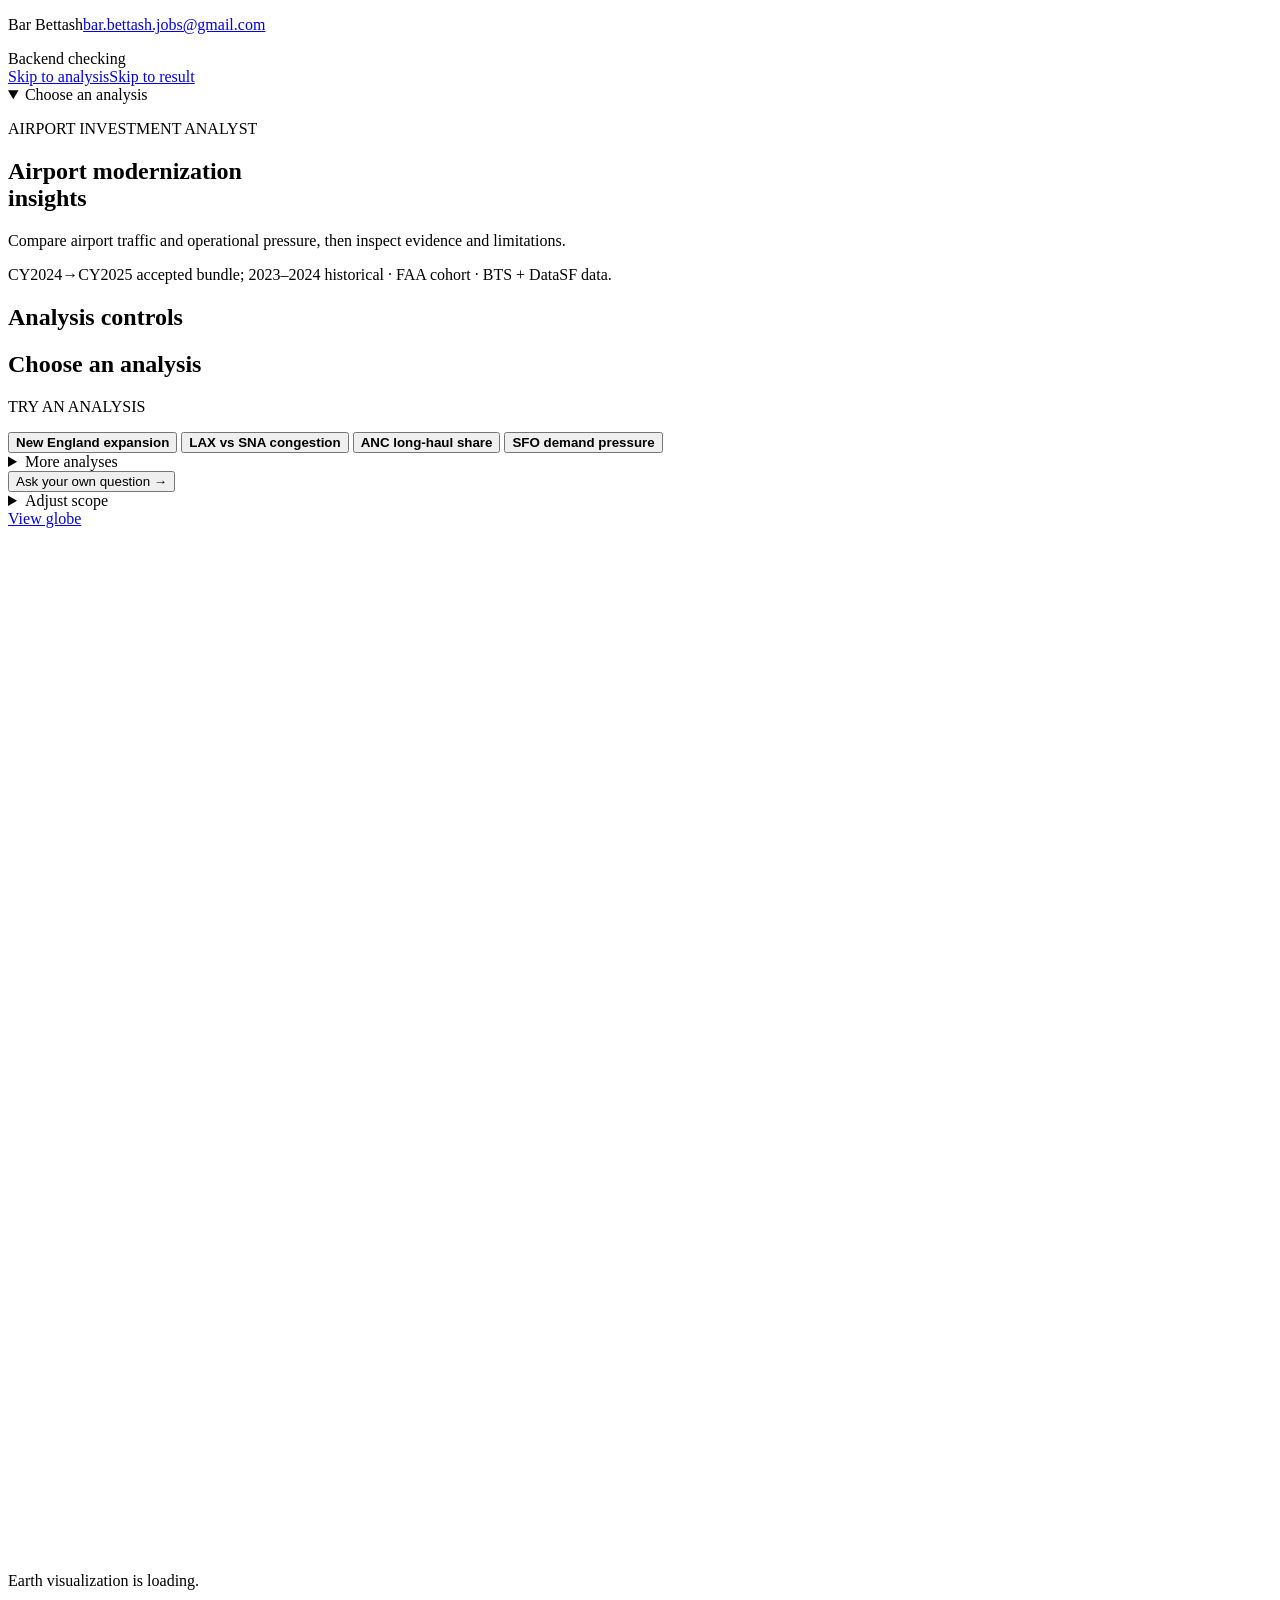
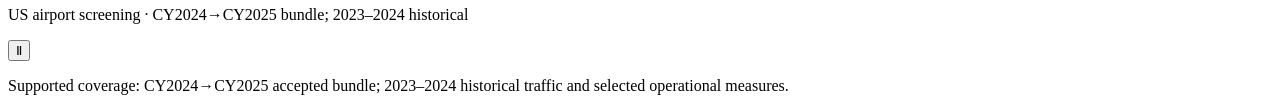
==== app/frontend/index.html @ a72f9068 "Restructure repo into README, docs and app; make README the design document - Root now holds README." ====
<!doctype html>
<html lang="en">
<head>
  <meta charset="utf-8">
  <meta name="viewport" content="width=device-width, initial-scale=1">
  <title>Airport Investment Screening Assistant</title>
  <link rel="stylesheet" href="/static/styles.css">
  <script src="/static/app.js" defer></script>
  <script type="module" src="/static/globe.js"></script>
</head>
<body>
<header class="contact-header">
  <p class="contact"><span>Bar Bettash</span><a href="mailto:bar.bettash.jobs@gmail.com">bar.bettash.jobs@gmail.com</a></p>
</header>
<span id="health-status" class="visually-hidden" role="status">Backend checking</span>
<nav class="skip-links" aria-label="Skip navigation"><a id="analysis-skip" href="#analyst-rail">Skip to analysis</a><a id="result-skip" href="#result-title">Skip to result</a></nav>
<main id="workspace" class="page app-main">
  <div id="hero-layout" class="hero-layout">
   <div id="analysis-workspace" class="analysis-workspace" aria-label="Airport analysis workspace">
   <details id="setup-controls" open>
    <summary id="setup-toggle">Choose an analysis</summary>
    <section id="landing-introduction" class="product-intro" aria-labelledby="landing-title">
     <p class="eyebrow">AIRPORT INVESTMENT ANALYST</p>
     <h1 id="landing-title">Airport modernization<br>insights</h1>
     <p class="intro">Compare airport traffic and operational pressure, then inspect evidence and limitations.</p>
     <p class="coverage-note">CY2024→CY2025 accepted bundle; 2023–2024 historical · FAA cohort · BTS + DataSF data.</p>
    </section>
  <aside id="analyst-rail" class="copy-column" aria-label="Analyst controls" tabindex="-1">
   <div id="controls" aria-busy="false" aria-labelledby="analyst-title">
    <h2 id="analyst-title" class="visually-hidden">Analysis controls</h2>
    <section id="analyze" aria-labelledby="demo-title">
      <h2 id="demo-title" class="visually-hidden">Choose an analysis</h2>
      <p class="eyebrow try-label">TRY AN ANALYSIS</p>
      <div class="prompt-grid">
        <button type="button" class="prompt" data-preset="new-england" data-send><strong>New England expansion</strong></button>
        <button type="button" class="prompt" data-preset="lax-sna" data-send><strong>LAX vs SNA congestion</strong></button>
        <button type="button" class="prompt" data-preset="anc-long-haul" data-send><strong>ANC long-haul share</strong></button>
        <button type="button" class="prompt" data-preset="sfo-pressure" data-send><strong>SFO demand pressure</strong></button>
      </div>
      <details class="more-examples">
        <summary>More analyses</summary>
        <div class="prompt-grid">
          <button type="button" class="prompt" data-preset="sfo-trend" data-send><strong>SFO passenger trend</strong><span>Combined domestic/international monthly series.</span></button>
          <button type="button" class="prompt" data-preset="bos-pvd" data-send><strong>BOS vs PVD growth</strong><span>2025 passenger growth against the 2024 baseline.</span></button>
          <button type="button" class="prompt" data-preset="growth" data-send><strong>New England growth ranking</strong><span>Raw growth, separate from screening score.</span></button>
        </div>
      </details>
    </section>
    <button type="button" id="ask-trigger" class="ask-trigger" aria-expanded="false" aria-controls="conversation-composer"><span>Ask your own question</span> <span class="ask-arrow" aria-hidden="true">→</span></button>
    <p id="feedback" class="notice" role="status" aria-live="polite" hidden></p>
    <details id="scope-panel" class="scope-disclosure">
      <summary id="scope-title">Adjust scope</summary>
      <p id="scope-help" class="hint">Choose values, then run once. Rank applies to New England; leave airports blank for the full cohort. Compare needs two airports; metric needs one. Default period is the accepted CY2024→CY2025 bundle; 2023–2024 remain available as history. Operations support LAX/SNA/SFO in 2025 and 2024; SFO bundles support SFO only. Growth and screening compare against the prior year, so they are not available for 2023.</p>
      <form id="scope-form" aria-describedby="scope-help">
        <div class="fields">
          <label for="action">Action<select id="action"><option value="rank">Rank</option><option value="compare">Compare</option><option value="metric">Single-airport metric</option></select><span id="action-error" class="field-error" role="alert" aria-live="assertive" hidden></span></label>
          <label for="airports">Airport codes, separated by commas<input id="airports" maxlength="150" placeholder="BOS, PVD" autocomplete="off"><span id="airports-error" class="field-error" role="alert" aria-live="assertive" hidden></span></label>
          <div class="airport-picker-row">
            <label for="airport-picker">Add a supported airport<select id="airport-picker" aria-describedby="airport-picker-help">
              <option value="">Choose an airport</option>
              <option>BDL</option><option>HVN</option><option>PWM</option><option>BGR</option><option>PQI</option><option>RKD</option><option>BHB</option><option>AUG</option>
              <option>BOS</option><option>ACK</option><option>ORH</option><option>MVY</option><option>HYA</option><option>PVC</option><option>MHT</option><option>PSM</option>
              <option>LEB</option><option>PVD</option><option>WST</option><option>BID</option><option>BTV</option><option>RUT</option><option>EWB</option><option>ANC</option>
              <option>LAX</option><option>SNA</option><option>SFO</option>
            </select></label>
            <button type="button" id="add-airport">Add to draft</button>
          </div>
          <p id="airport-picker-help" class="airport-picker-help">Add one of all 27 supported airports to the visible draft. Globe shortcuts show only six mapped locations.</p>
          <label for="metric">Metric<select id="metric">
            <option value="screen_score">Screening score</option><option value="passengers">Passengers</option><option value="seats">Seats</option><option value="departures">Departures</option><option value="passenger_growth">Passenger growth</option><option value="seat_occupancy">Seat occupancy</option><option value="long_haul_share">Long-haul share</option><option value="congestion">Operational comparison (four indicators)</option><option value="cancellation_rate">Cancellation rate</option><option value="diversion_rate">Diversion rate</option><option value="departure_delay_minutes">Departure delay</option><option value="taxi_out_minutes">Taxi out</option><option value="sfo_enplaned_trend">SFO passenger trend</option><option value="sfo_pressure">SFO demand pressure</option>
          </select><span id="metric-error" class="field-error" role="alert" aria-live="assertive" hidden></span></label>
          <label for="year">Year<select id="year"><option value="2025" selected>2025 (vs 2024, accepted bundle)</option><option value="2024">2024 (historical, vs 2023)</option><option value="2023">2023 (T-100 levels/occupancy/long haul only)</option></select><span id="year-error" class="field-error" role="alert" aria-live="assertive" hidden></span></label>
          <label for="threshold">Long-haul threshold in miles<input id="threshold" type="number" min="1" max="12000" step="any" value="3000" aria-describedby="threshold-help" disabled><span id="threshold-help" class="hint">Used only for long-haul share.</span><span id="threshold-error" class="field-error" role="alert" aria-live="assertive" hidden></span></label>
        </div>
        <button type="submit" class="primary" data-send>Run selected scope</button>
      </form>
    </details>
   </div>
  </aside>
   </details>
   </div>
   <aside id="result-panel" class="results-column" aria-labelledby="result-title" hidden>
    <button type="button" id="back-to-analysis" class="back-to-analysis" hidden aria-label="Back to analysis choices">← <span>Back</span></button>
    <h2 id="result-title" tabindex="-1" hidden>Analysis result</h2>
    <section id="result" aria-label="Analysis results" hidden></section>
    <div id="result-actions" class="result-actions"><button type="button" id="view-evidence" hidden>View evidence</button><button type="button" id="fresh" hidden>Choose another question</button><button type="button" id="explain" data-send disabled hidden>Explain this result</button></div>
   </aside>
   <a id="view-globe" href="#earth-stage">View globe</a>
   </div>
   <section id="earth-stage" class="earth-stage" aria-label="Earth visualization" tabindex="-1">
    <div class="earth-frame">
      <img id="earth-poster" src="/static/assets/earth-poster.webp" alt="" aria-hidden="true">
      <canvas id="earth-canvas" width="1024" height="1024" tabindex="0" aria-label="Interactive Earth globe; drag to rotate"></canvas>
      <div id="globe-markers" class="globe-markers" aria-label="Airport markers"></div>
      <p id="globe-status" class="globe-status" role="status">Earth visualization is loading.</p>
    </div>
    <p class="earth-caption">US airport screening <span>·</span> CY2024→CY2025 bundle; 2023–2024 historical</p>
   </section>
  </div>
</main>
<button id="globe-motion-toggle" class="globe-motion-toggle" type="button" aria-pressed="false" aria-label="Pause Earth motion"><span data-motion-icon aria-hidden="true">Ⅱ</span></button>
<section id="conversation-composer" class="conversation-composer" aria-label="Ask an analysis follow-up" aria-hidden="true" hidden inert>
  <form id="chat-form" novalidate>
    <label class="visually-hidden" for="question">Ask a question about airport analysis</label>
    <textarea id="question" maxlength="4000" required aria-describedby="question-help question-error" placeholder="Ask about this analysis…"></textarea>
    <button type="submit" class="composer-send" data-send aria-label="Send question">↑</button>
    <p id="question-help" class="visually-hidden">Your question is sent to the analysis service.</p>
    <p id="question-error" class="field-error" role="alert" aria-live="assertive" hidden></p>
  </form>
</section>
<p id="context-summary" class="visually-hidden">Supported coverage: CY2024→CY2025 accepted bundle; 2023–2024 historical traffic and selected operational measures.</p>
</body>
</html>
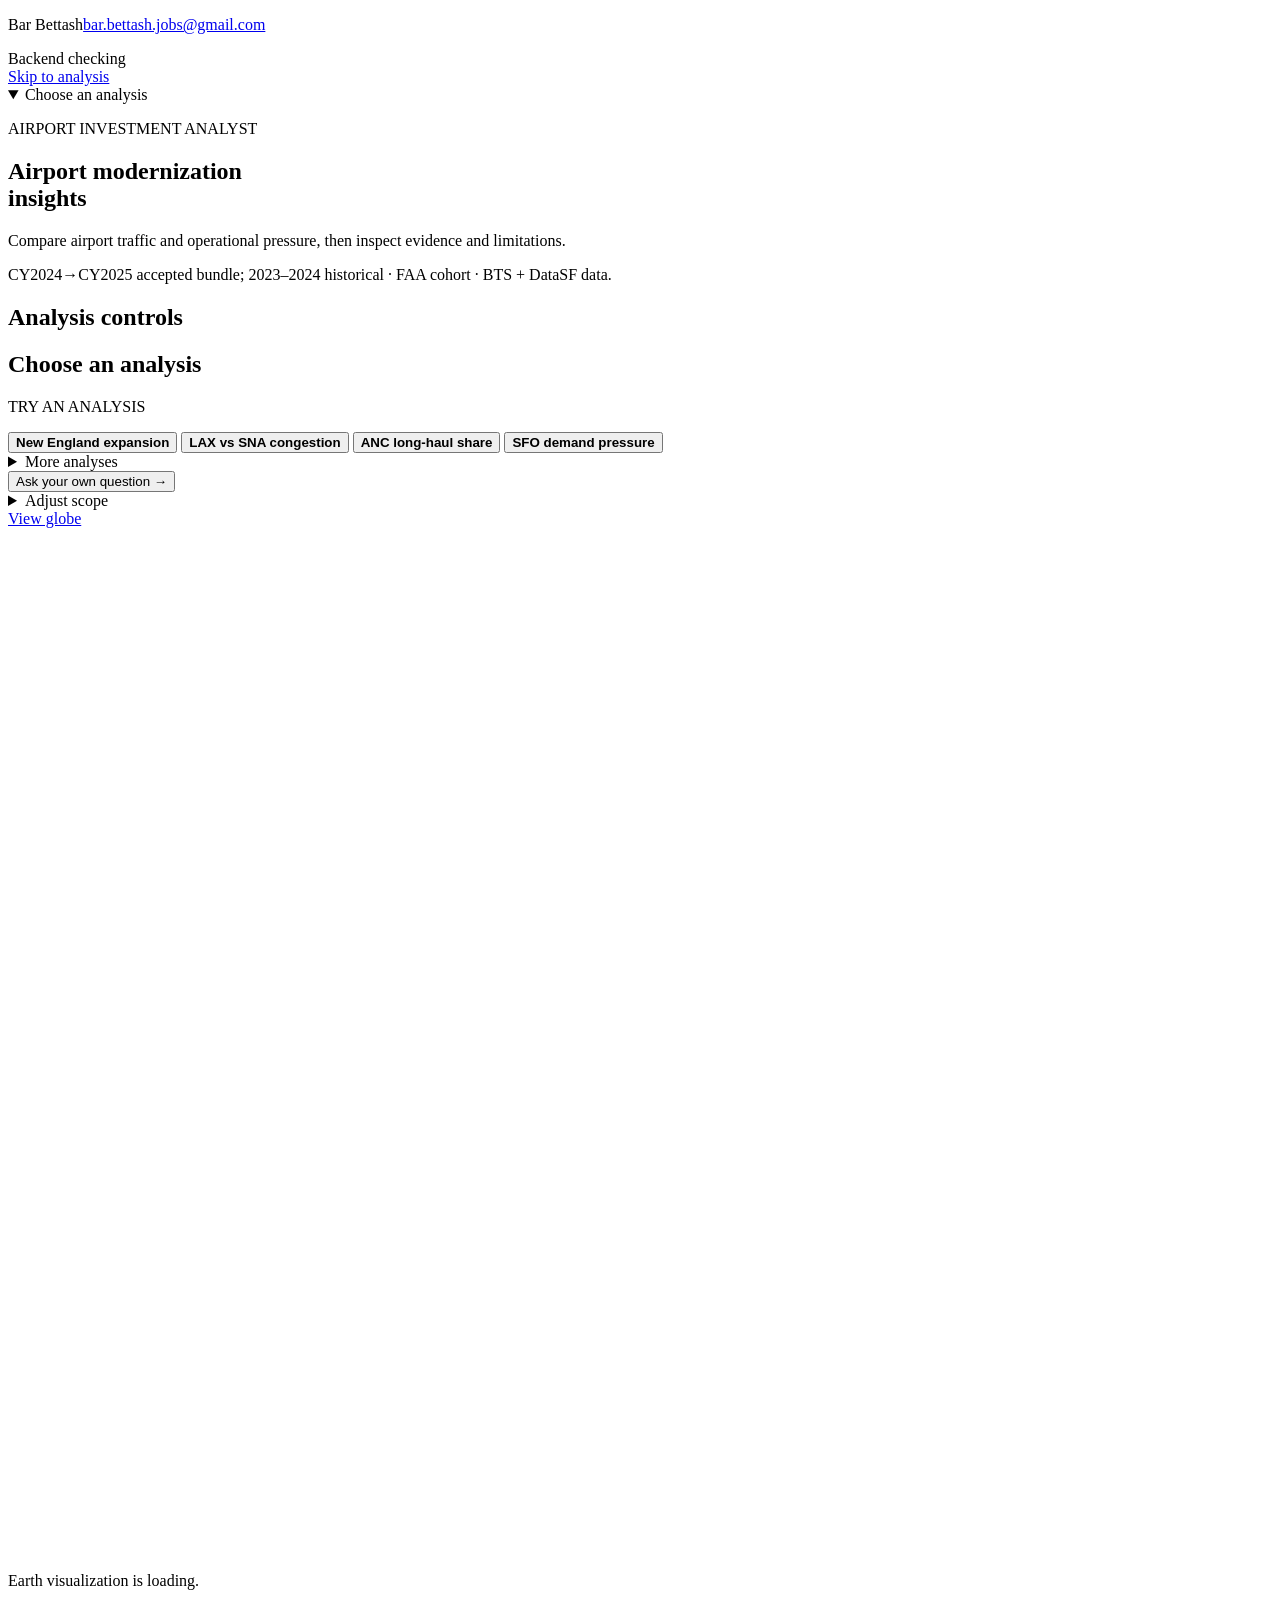
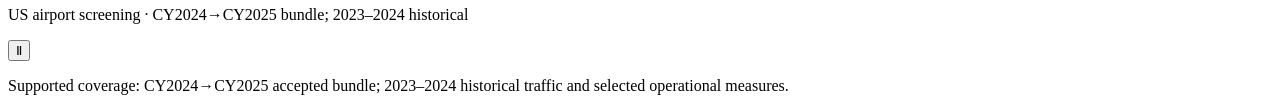
==== commit 356cb9c4: "fix(ui): Enter sends, product-grade follow-ups and a real Explain Final browser QA found three major" ====
--- a/app/frontend/index.html
+++ b/app/frontend/index.html
@@ -13,7 +13,7 @@
   <p class="contact"><span>Bar Bettash</span><a href="mailto:bar.bettash.jobs@gmail.com">bar.bettash.jobs@gmail.com</a></p>
 </header>
 <span id="health-status" class="visually-hidden" role="status">Backend checking</span>
-<nav class="skip-links" aria-label="Skip navigation"><a id="analysis-skip" href="#analyst-rail">Skip to analysis</a><a id="result-skip" href="#result-title">Skip to result</a></nav>
+<nav class="skip-links" aria-label="Skip navigation"><a id="analysis-skip" href="#analyst-rail">Skip to analysis</a><a id="result-skip" href="#result-title" hidden>Skip to result</a></nav>
 <main id="workspace" class="page app-main">
   <div id="hero-layout" class="hero-layout">
    <div id="analysis-workspace" class="analysis-workspace" aria-label="Airport analysis workspace">
@@ -105,7 +105,7 @@
     <textarea id="question" maxlength="4000" required aria-describedby="question-help question-error" placeholder="Ask about this analysis…"></textarea>
     <button type="submit" class="composer-send" data-send aria-label="Send question">↑</button>
     <p id="question-help" class="visually-hidden">Your question is sent to the analysis service.</p>
-    <p id="question-error" class="field-error" role="alert" aria-live="assertive" hidden></p>
+    <p id="question-error" class="field-error chat-error" role="alert" aria-live="assertive" tabindex="-1" hidden></p>
   </form>
 </section>
 <p id="context-summary" class="visually-hidden">Supported coverage: CY2024→CY2025 accepted bundle; 2023–2024 historical traffic and selected operational measures.</p>
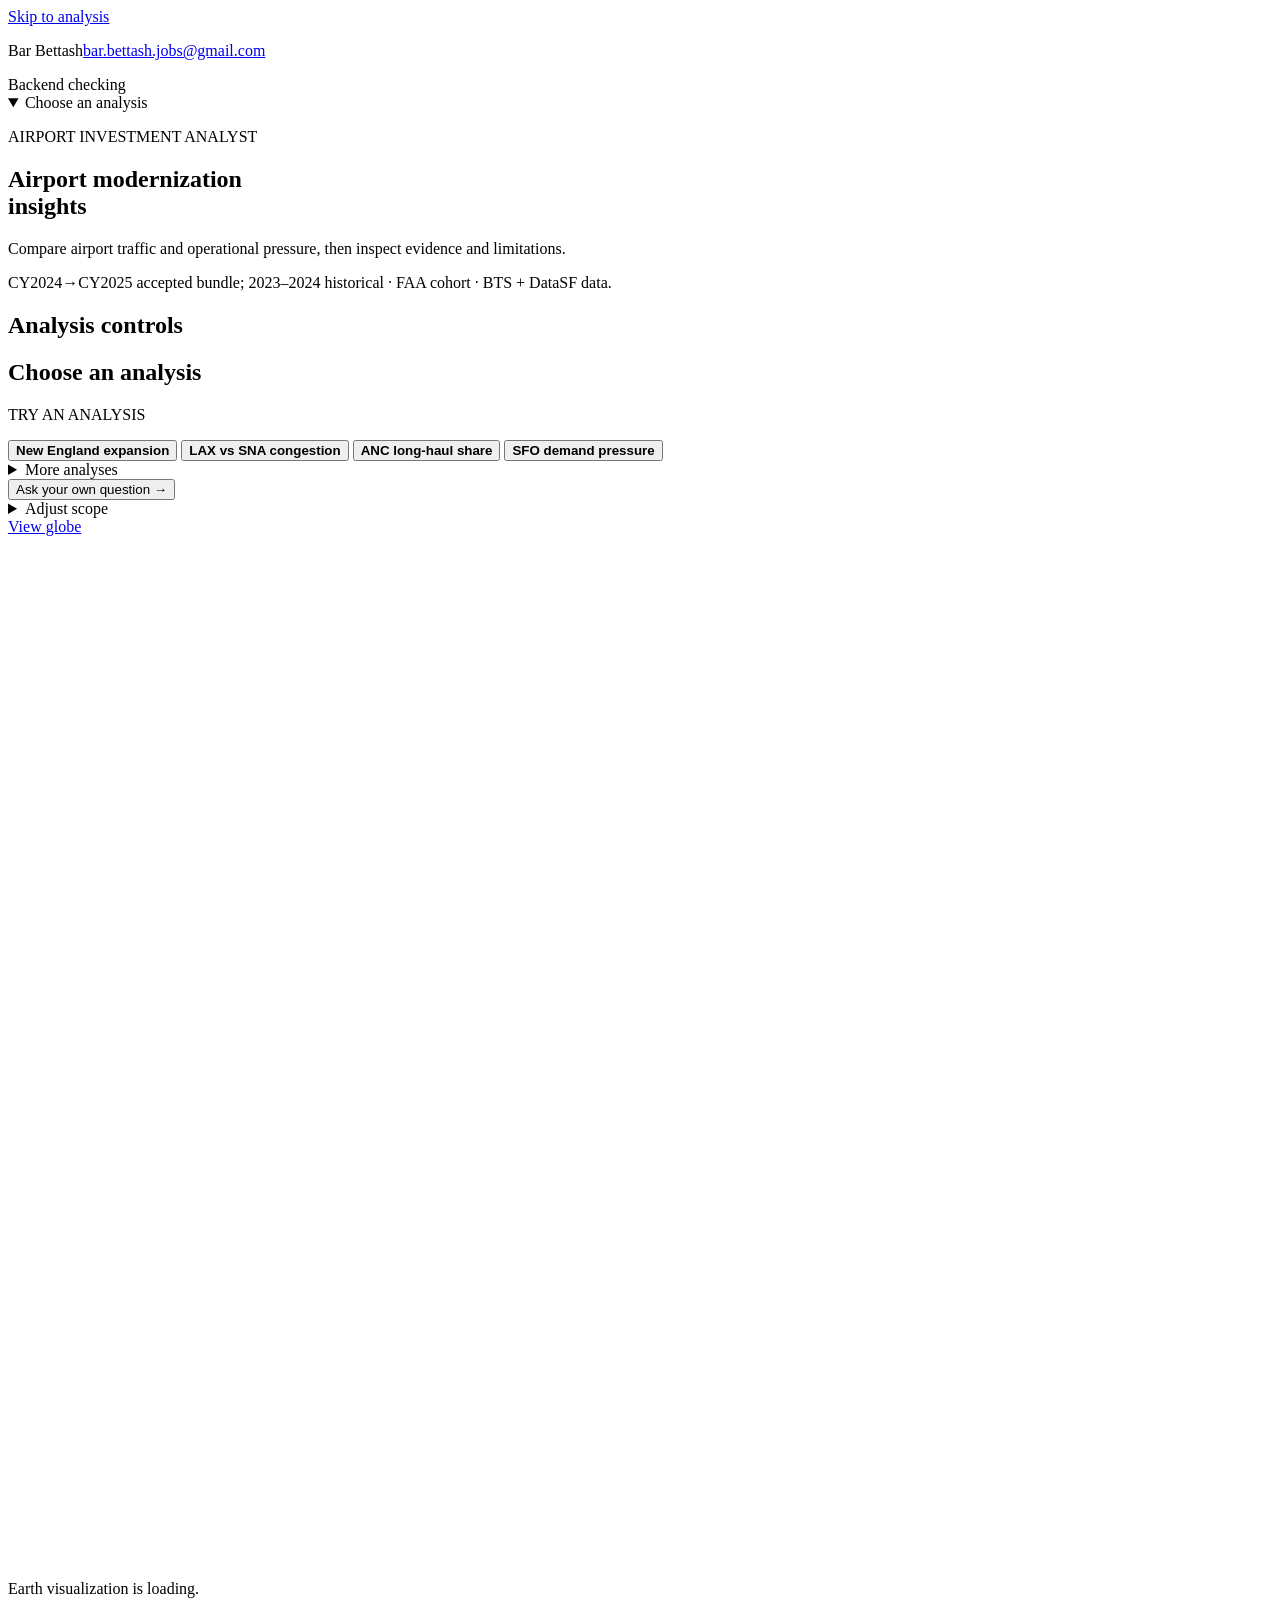
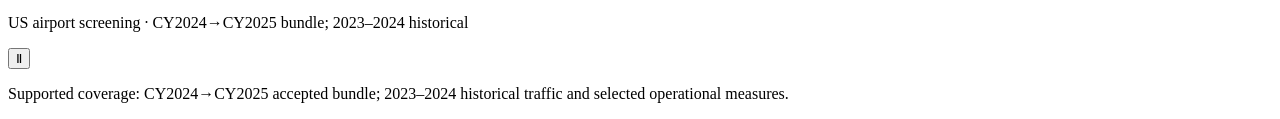
==== commit b2e4afd2: "fix: direct answers, follow-ups that add an airport, explainable screen Answer-quality pass on top o" ====
--- a/app/frontend/index.html
+++ b/app/frontend/index.html
@@ -9,11 +9,11 @@
   <script type="module" src="/static/globe.js"></script>
 </head>
 <body>
+<nav class="skip-links" aria-label="Skip navigation"><a id="analysis-skip" href="#analyst-rail">Skip to analysis</a><a id="result-skip" href="#result-title" hidden>Skip to result</a></nav>
 <header class="contact-header">
   <p class="contact"><span>Bar Bettash</span><a href="mailto:bar.bettash.jobs@gmail.com">bar.bettash.jobs@gmail.com</a></p>
 </header>
 <span id="health-status" class="visually-hidden" role="status">Backend checking</span>
-<nav class="skip-links" aria-label="Skip navigation"><a id="analysis-skip" href="#analyst-rail">Skip to analysis</a><a id="result-skip" href="#result-title" hidden>Skip to result</a></nav>
 <main id="workspace" class="page app-main">
   <div id="hero-layout" class="hero-layout">
    <div id="analysis-workspace" class="analysis-workspace" aria-label="Airport analysis workspace">
@@ -99,10 +99,19 @@
   </div>
 </main>
 <button id="globe-motion-toggle" class="globe-motion-toggle" type="button" aria-pressed="false" aria-label="Pause Earth motion"><span data-motion-icon aria-hidden="true">Ⅱ</span></button>
-<section id="conversation-composer" class="conversation-composer" aria-label="Ask an analysis follow-up" aria-hidden="true" hidden inert>
+<section id="conversation-composer" class="conversation-composer" aria-labelledby="chat-title" aria-hidden="true" hidden inert>
+  <div class="chat-card-head">
+    <h2 id="chat-title" class="chat-title">Airport analyst</h2>
+    <button type="button" id="chat-collapse" class="chat-collapse" aria-label="Collapse chat" aria-controls="chat-transcript"><svg viewBox="0 0 20 20" width="20" height="20" aria-hidden="true" focusable="false"><path d="M5 8l5 5 5-5" fill="none" stroke="currentColor" stroke-width="2" stroke-linecap="round" stroke-linejoin="round"/></svg></button>
+  </div>
+  <div class="chat-body">
+    <p id="chat-empty" class="chat-empty">Ask about airport traffic, operations or the result on screen. Answers come from the same analysis as the panel.</p>
+    <ol id="chat-transcript" class="chat-transcript" role="log" aria-live="off" aria-label="Conversation with the airport analyst"></ol>
+  </div>
+  <p id="chat-status" class="visually-hidden" role="status" aria-live="polite"></p>
   <form id="chat-form" novalidate>
     <label class="visually-hidden" for="question">Ask a question about airport analysis</label>
-    <textarea id="question" maxlength="4000" required aria-describedby="question-help question-error" placeholder="Ask about this analysis…"></textarea>
+    <textarea id="question" maxlength="4000" required aria-describedby="question-help question-error" placeholder="Ask the airport analyst…" rows="1"></textarea>
     <button type="submit" class="composer-send" data-send aria-label="Send question">↑</button>
     <p id="question-help" class="visually-hidden">Your question is sent to the analysis service.</p>
     <p id="question-error" class="field-error chat-error" role="alert" aria-live="assertive" tabindex="-1" hidden></p>
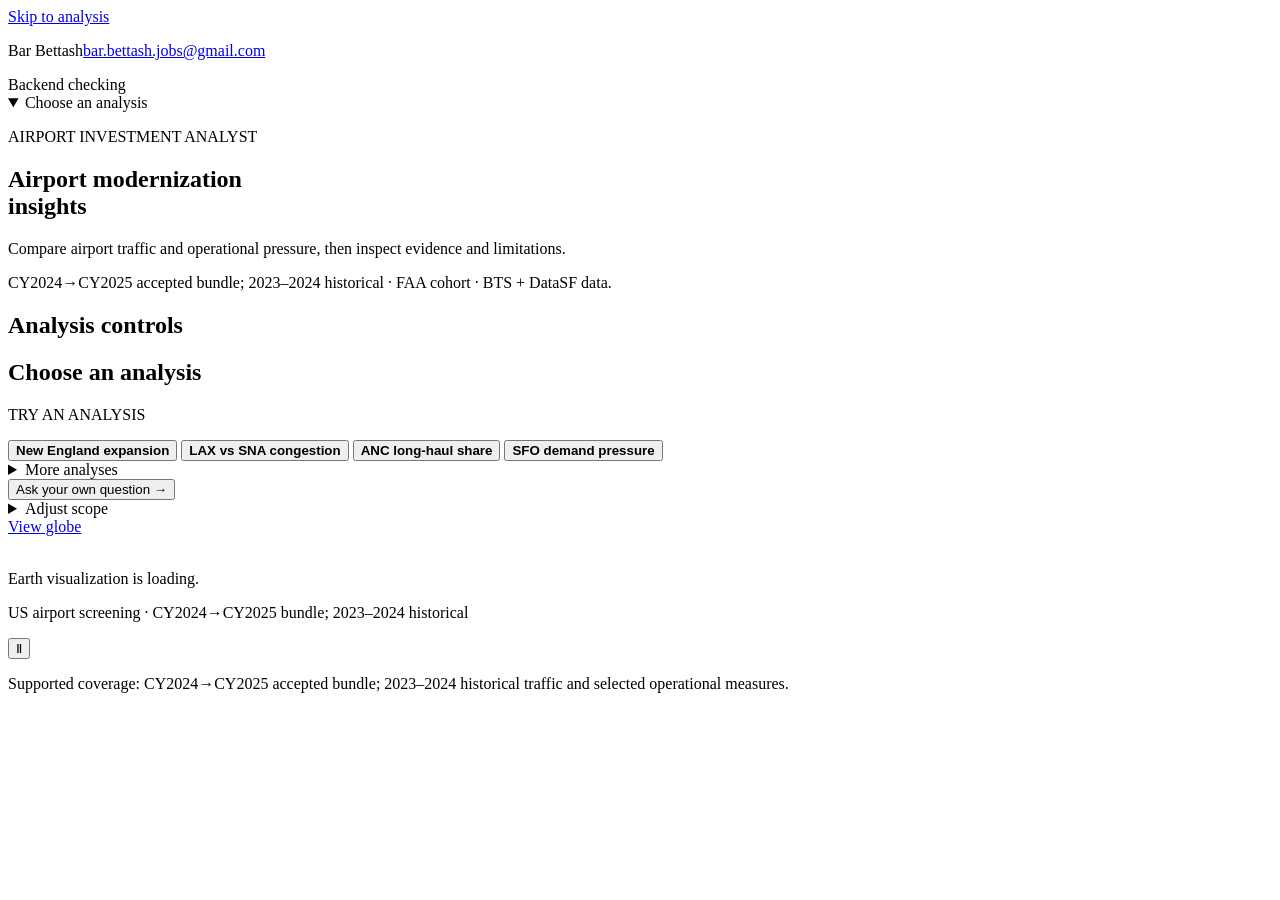
==== commit d4fc4db2: "Integrate tested RC2 application onto main" ====
--- a/app/frontend/index.html
+++ b/app/frontend/index.html
@@ -6,12 +6,14 @@
   <title>Airport Investment Screening Assistant</title>
   <link rel="stylesheet" href="/static/styles.css">
   <script src="/static/app.js" defer></script>
-  <script type="module" src="/static/globe.js"></script>
+  <script src="/static/voice.js" defer></script>
+  <script type="module" src="/static/globe.js" onerror="document.getElementById('earth-poster').hidden=false;document.getElementById('earth-canvas').hidden=true"></script>
 </head>
 <body>
 <nav class="skip-links" aria-label="Skip navigation"><a id="analysis-skip" href="#analyst-rail">Skip to analysis</a><a id="result-skip" href="#result-title" hidden>Skip to result</a></nav>
 <header class="contact-header">
   <p class="contact"><span>Bar Bettash</span><a href="mailto:bar.bettash.jobs@gmail.com">bar.bettash.jobs@gmail.com</a></p>
+  <!--SIGN_OUT-->
 </header>
 <span id="health-status" class="visually-hidden" role="status">Backend checking</span>
 <main id="workspace" class="page app-main">
@@ -89,7 +91,7 @@
    </div>
    <section id="earth-stage" class="earth-stage" aria-label="Earth visualization" tabindex="-1">
     <div class="earth-frame">
-      <img id="earth-poster" src="/static/assets/earth-poster.webp" alt="" aria-hidden="true">
+      <img id="earth-poster" src="/static/assets/earth-poster.webp" alt="" aria-hidden="true" hidden>
       <canvas id="earth-canvas" width="1024" height="1024" tabindex="0" aria-label="Interactive Earth globe; drag to rotate"></canvas>
       <div id="globe-markers" class="globe-markers" aria-label="Airport markers"></div>
       <p id="globe-status" class="globe-status" role="status">Earth visualization is loading.</p>
@@ -112,8 +114,10 @@
   <form id="chat-form" novalidate>
     <label class="visually-hidden" for="question">Ask a question about airport analysis</label>
     <textarea id="question" maxlength="4000" required aria-describedby="question-help question-error" placeholder="Ask the airport analyst…" rows="1"></textarea>
+    <button type="button" id="voice-input" class="composer-mic" aria-pressed="false" aria-label="Voice input" aria-describedby="voice-help" hidden><svg class="mic-icon" viewBox="0 0 20 20" width="20" height="20" aria-hidden="true" focusable="false"><rect x="7" y="2.5" width="6" height="10" rx="3" fill="none" stroke="currentColor" stroke-width="1.8"/><path d="M4.5 9.5a5.5 5.5 0 0 0 11 0M10 15v3" fill="none" stroke="currentColor" stroke-width="1.8" stroke-linecap="round"/></svg><svg class="stop-icon" viewBox="0 0 20 20" width="20" height="20" aria-hidden="true" focusable="false"><rect x="5.5" y="5.5" width="9" height="9" rx="1.5" fill="currentColor"/></svg></button>
     <button type="submit" class="composer-send" data-send aria-label="Send question">↑</button>
     <p id="question-help" class="visually-hidden">Your question is sent to the analysis service.</p>
+    <p id="voice-help" class="visually-hidden">Your browser turns speech into text in the question field. Review it, then send. This app does not record or store audio.</p>
     <p id="question-error" class="field-error chat-error" role="alert" aria-live="assertive" tabindex="-1" hidden></p>
   </form>
 </section>
